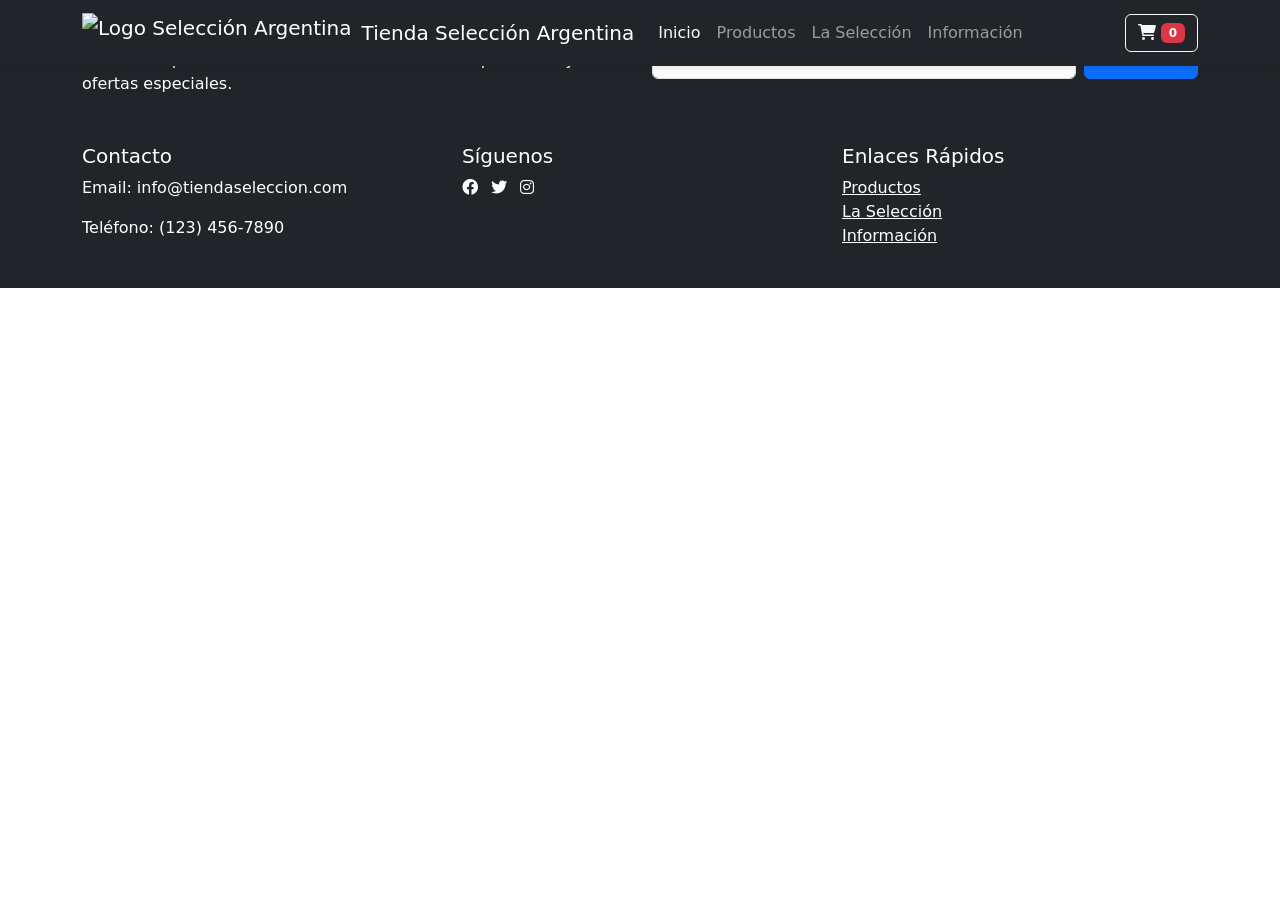
==== index2.html @ ad9b0e81 "Add files via upload Codigo de Header y Footer casi completos con un poco de avance con estilos de c" ====
<!DOCTYPE html>
<html lang="es">
<head>
    <meta charset="UTF-8">
    <meta name="viewport" content="width=device-width, initial-scale=1.0">
    <title>Tienda Selección Argentina</title>
    <link rel="icon" type="image/png" href="https://logodownload.org/wp-content/uploads/2016/11/argentina-national-football-team-logo-1-1.png">
    <link rel="stylesheet" href="style2.css">
    <link href="https://cdn.jsdelivr.net/npm/bootstrap@5.3.0/dist/css/bootstrap.min.css" rel="stylesheet">
    <link rel="stylesheet" href="https://cdnjs.cloudflare.com/ajax/libs/font-awesome/6.0.0/css/all.min.css">
</head>
<body>
    <!-- Codigo del Header -->
    <header class="fixed-header">
        <nav class="navbar navbar-expand-lg navbar-dark bg-dark">
            <div class="container">
                <a class="navbar-brand" href="#">
                    <img src="https://logodownload.org/wp-content/uploads/2016/11/argentina-national-football-team-logo-1-1.png" alt="Logo Selección Argentina">
                    <span>Tienda Selección Argentina</span>
                </a>
                <button class="navbar-toggler" type="button" data-bs-toggle="collapse" data-bs-target="#navbarNav">
                    <span class="navbar-toggler-icon"></span>
                </button>
                <div class="collapse navbar-collapse" id="navbarNav">
                    <ul class="navbar-nav me-auto">
                        <li class="nav-item">
                            <a class="nav-link active" href="#inicio">Inicio</a>
                        </li>
                        <li class="nav-item">
                            <a class="nav-link" href="#productos">Productos</a>
                        </li>
                        <li class="nav-item">
                            <a class="nav-link" href="#info-seleccion">La Selección</a>
                        </li>
                        <li class="nav-item">
                            <a class="nav-link" href="#info-tienda">Información</a>
                        </li>
                    </ul>
                    <div class="d-flex">
                        <button class="btn btn-outline-light" type="button" data-bs-toggle="modal" data-bs-target="#modal-carrito">
                            <i class="fas fa-shopping-cart"></i>
                            <span class="badge bg-danger" id="contador-carrito">0</span>
                        </button>
                    </div>
                </div>
            </div>
        </nav>
    </header>


    <!-- Codigo del Footer-->
    <footer class="bg-dark text-white">
        <div class="subscription-bar py-4">
            <div class="container">
                <div class="row align-items-center">
                    <div class="col-md-6">
                        <h5 class="mb-0">¿Quieres recibir nuestras novedades?</h5>
                        <p class="mb-0">Suscríbete para recibir información sobre nuevos productos y ofertas especiales.</p>
                    </div>
                    <div class="col-md-6">
                        <form class="subscription-form d-flex" id="formulario-suscripcion">
                            <input type="email" class="form-control" placeholder="Tu correo electrónico" required>
                            <button type="submit" class="btn btn-primary ms-2">Suscribirse</button>
                        </form>
                    </div>
                </div>
            </div>
        </div>

        <div class="footer-content py-4">
            <div class="container">
                <div class="row">
                    <div class="col-md-4">
                        <h5>Contacto</h5>
                        <p>Email: info@tiendaseleccion.com</p>
                        <p>Teléfono: (123) 456-7890</p>
                    </div>
                    <div class="col-md-4">
                        <h5>Síguenos</h5>
                        <div class="social-links">
                            <a href="#" class="text-white me-2"><i class="fab fa-facebook"></i></a>
                            <a href="#" class="text-white me-2"><i class="fab fa-twitter"></i></a>
                            <a href="#" class="text-white me-2"><i class="fab fa-instagram"></i></a>
                        </div>
                    </div>
                    <div class="col-md-4">
                        <h5>Enlaces Rápidos</h5>
                        <ul class="list-unstyled">
                            <li><a href="#productos" class="text-white">Productos</a></li>
                            <li><a href="#info-seleccion" class="text-white">La Selección</a></li>
                            <li><a href="#info-tienda" class="text-white">Información</a></li>
                        </ul>
                    </div>
                </div>
            </div>
        </div>
    </footer>



    <script src="https://cdn.jsdelivr.net/npm/bootstrap@5.3.0/dist/js/bootstrap.bundle.min.js"></script>
    <script src="javascript2.js"></script>
</body>
</html>
---- style2.css ----
.fixed-header {
    position: fixed;
    top: 0;
    left: 0;
    right: 0;
    z-index: 1030;
}

.navbar {
    background-color: rgba(33, 37, 41, 0.95) !important;
    backdrop-filter: blur(10px);
    box-shadow: 0 2px 10px rgba(0, 0, 0, 0.1);
}

.navbar-brand {
    display: flex;
    align-items: center;
    gap: 10px;
}

.navbar-brand img {
    height: 40px;
    width: auto;
}
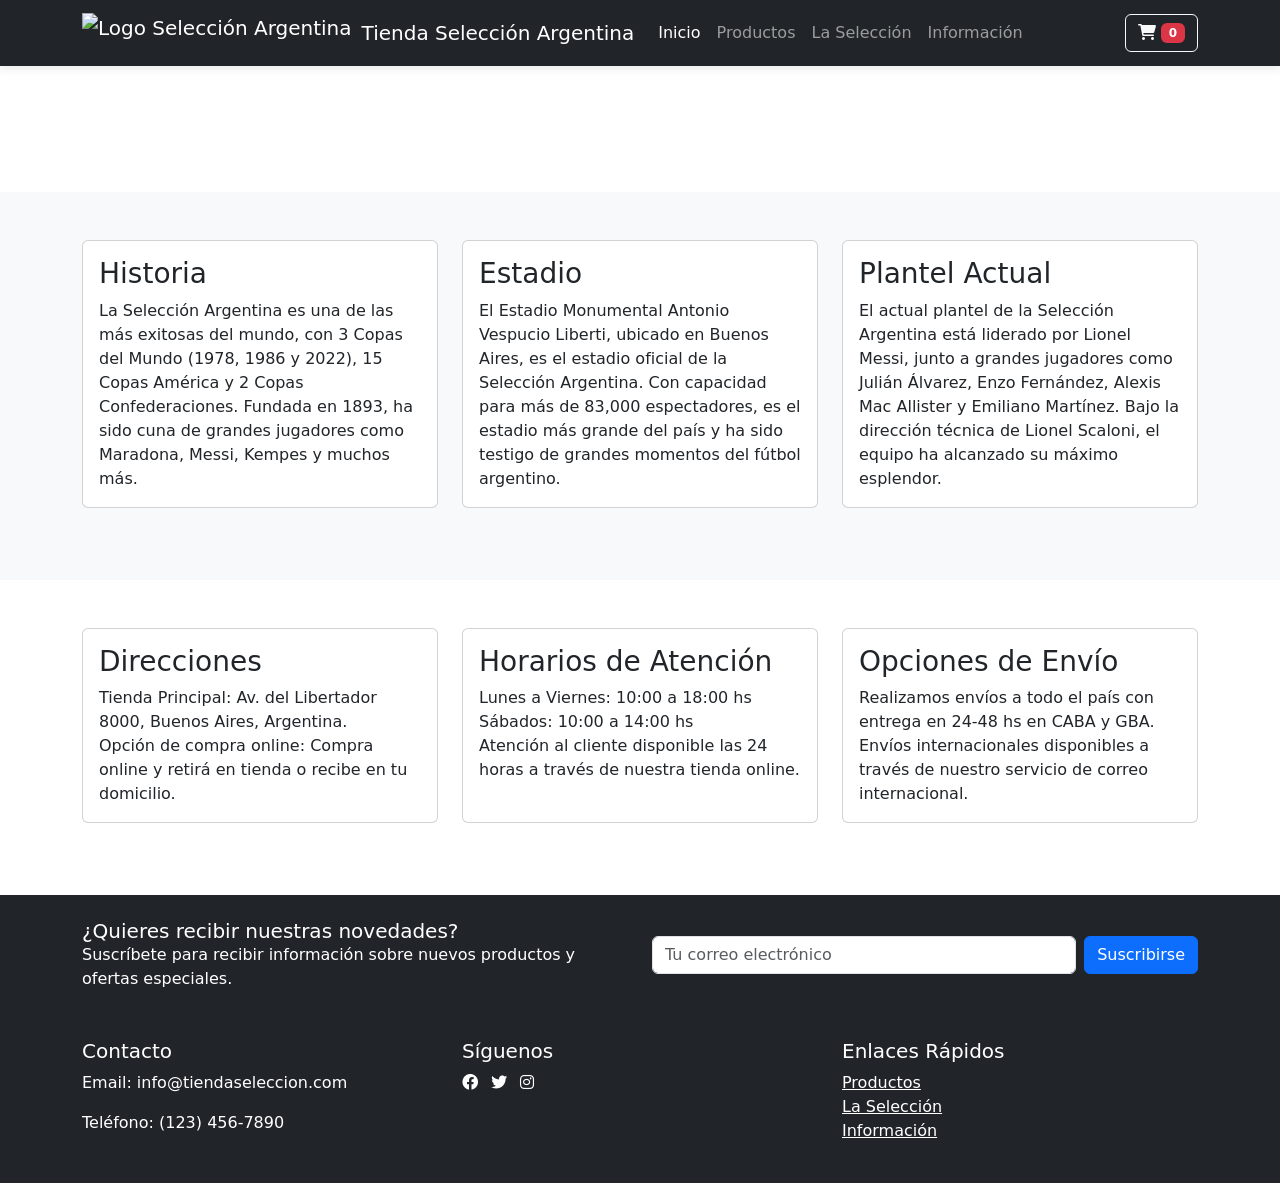
==== commit f3c57ec6: "Update index2.html (informacion tienda) Agregue la informacion sobre la tienda, agregue el html unic" ====
--- a/index2.html
+++ b/index2.html
@@ -47,58 +47,135 @@
         </nav>
     </header>
 
-
-    <!-- Codigo del Footer-->
-    <footer class="bg-dark text-white">
-        <div class="subscription-bar py-4">
+    <main>
+        <!-- Esta es la seccion del titulo de la pagina-->
+        <header id="inicio" class="hero-section">
+            <div class="container text-center text-white py-5">
+                <h1>Bienvenido a la Tienda Oficial de la Selección Argentina</h1>
+                <p>Encuentra toda la indumentaria oficial del campeón del mundo</p>
+            </div>
+        </header>
+        
+        <!-- Este codigo es la informacion sobre la tienda, tiene informacion sobre la seleccion y los datos de la tienda -->
+        <section id="info-seleccion" class="py-5 bg-light">
             <div class="container">
-                <div class="row align-items-center">
-                    <div class="col-md-6">
-                        <h5 class="mb-0">¿Quieres recibir nuestras novedades?</h5>
-                        <p class="mb-0">Suscríbete para recibir información sobre nuevos productos y ofertas especiales.</p>
+                <div class="row">
+                    <div class="col-md-4 mb-4">
+                        <div class="card h-100">
+                            <div class="card-body">
+                                <h3 class="card-title">Historia</h3>
+                                <p class="card-text">La Selección Argentina es una de las más exitosas del mundo, con 3 Copas del Mundo (1978, 1986 y 2022), 15 Copas América y 2 Copas Confederaciones. Fundada en 1893, ha sido cuna de grandes jugadores como Maradona, Messi, Kempes y muchos más.</p>
+                            </div>
+                        </div>
                     </div>
-                    <div class="col-md-6">
-                        <form class="subscription-form d-flex" id="formulario-suscripcion">
-                            <input type="email" class="form-control" placeholder="Tu correo electrónico" required>
-                            <button type="submit" class="btn btn-primary ms-2">Suscribirse</button>
-                        </form>
+                    <div class="col-md-4 mb-4">
+                        <div class="card h-100">
+                            <div class="card-body">
+                                <h3 class="card-title">Estadio</h3>
+                                <p class="card-text">El Estadio Monumental Antonio Vespucio Liberti, ubicado en Buenos Aires, es el estadio oficial de la Selección Argentina. Con capacidad para más de 83,000 espectadores, es el estadio más grande del país y ha sido testigo de grandes momentos del fútbol argentino.</p>
+                            </div>
+                        </div>
+                    </div>
+                    <div class="col-md-4 mb-4">
+                        <div class="card h-100">
+                            <div class="card-body">
+                                <h3 class="card-title">Plantel Actual</h3>
+                                <p class="card-text">El actual plantel de la Selección Argentina está liderado por Lionel Messi, junto a grandes jugadores como Julián Álvarez, Enzo Fernández, Alexis Mac Allister y Emiliano Martínez. Bajo la dirección técnica de Lionel Scaloni, el equipo ha alcanzado su máximo esplendor.</p>
+                            </div>
+                        </div>
                     </div>
                 </div>
             </div>
-        </div>
+        </section>
 
-        <div class="footer-content py-4">
+        <section id="info-tienda" class="py-5">
             <div class="container">
                 <div class="row">
-                    <div class="col-md-4">
-                        <h5>Contacto</h5>
-                        <p>Email: info@tiendaseleccion.com</p>
-                        <p>Teléfono: (123) 456-7890</p>
-                    </div>
-                    <div class="col-md-4">
-                        <h5>Síguenos</h5>
-                        <div class="social-links">
-                            <a href="#" class="text-white me-2"><i class="fab fa-facebook"></i></a>
-                            <a href="#" class="text-white me-2"><i class="fab fa-twitter"></i></a>
-                            <a href="#" class="text-white me-2"><i class="fab fa-instagram"></i></a>
+                    <div class="col-md-4 mb-4">
+                        <div class="card h-100">
+                            <div class="card-body">
+                                <h3 class="card-title">Direcciones</h3>
+                                <p class="card-text">Tienda Principal: Av. del Libertador 8000, Buenos Aires, Argentina.<br>
+                                Opción de compra online: Compra online y retirá en tienda o recibe en tu domicilio.</p>
+                            </div>
                         </div>
                     </div>
-                    <div class="col-md-4">
-                        <h5>Enlaces Rápidos</h5>
-                        <ul class="list-unstyled">
-                            <li><a href="#productos" class="text-white">Productos</a></li>
-                            <li><a href="#info-seleccion" class="text-white">La Selección</a></li>
-                            <li><a href="#info-tienda" class="text-white">Información</a></li>
-                        </ul>
+                    <div class="col-md-4 mb-4">
+                        <div class="card h-100">
+                            <div class="card-body">
+                                <h3 class="card-title">Horarios de Atención</h3>
+                                <p class="card-text">Lunes a Viernes: 10:00 a 18:00 hs<br>
+                                Sábados: 10:00 a 14:00 hs<br>
+                                Atención al cliente disponible las 24 horas a través de nuestra tienda online.</p>
+                            </div>
+                        </div>
+                    </div>
+                    <div class="col-md-4 mb-4">
+                        <div class="card h-100">
+                            <div class="card-body">
+                                <h3 class="card-title">Opciones de Envío</h3>
+                                <p class="card-text">Realizamos envíos a todo el país con entrega en 24-48 hs en CABA y GBA.<br>
+                                Envíos internacionales disponibles a través de nuestro servicio de correo internacional.</p>
+                            </div>
+                        </div>
                     </div>
                 </div>
             </div>
-        </div>
-    </footer>
+        </section>
+
+
+        <!-- Codigo del Footer-->
+        <footer class="bg-dark text-white">
+            <div class="subscription-bar py-4">
+                <div class="container">
+                    <div class="row align-items-center">
+                        <div class="col-md-6">
+                            <h5 class="mb-0">¿Quieres recibir nuestras novedades?</h5>
+                            <p class="mb-0">Suscríbete para recibir información sobre nuevos productos y ofertas especiales.</p>
+                        </div>
+                        <div class="col-md-6">
+                            <form class="subscription-form d-flex" id="formulario-suscripcion">
+                                <input type="email" class="form-control" placeholder="Tu correo electrónico" required>
+                                <button type="submit" class="btn btn-primary ms-2">Suscribirse</button>
+                            </form>
+                        </div>
+                    </div>
+                </div>
+            </div>
+
+            <div class="footer-content py-4">
+                <div class="container">
+                    <div class="row">
+                        <div class="col-md-4">
+                            <h5>Contacto</h5>
+                            <p>Email: info@tiendaseleccion.com</p>
+                            <p>Teléfono: (123) 456-7890</p>
+                        </div>
+                        <div class="col-md-4">
+                            <h5>Síguenos</h5>
+                            <div class="social-links">
+                                <a href="#" class="text-white me-2"><i class="fab fa-facebook"></i></a>
+                                <a href="#" class="text-white me-2"><i class="fab fa-twitter"></i></a>
+                                <a href="#" class="text-white me-2"><i class="fab fa-instagram"></i></a>
+                            </div>
+                        </div>
+                        <div class="col-md-4">
+                            <h5>Enlaces Rápidos</h5>
+                            <ul class="list-unstyled">
+                                <li><a href="#productos" class="text-white">Productos</a></li>
+                                <li><a href="#info-seleccion" class="text-white">La Selección</a></li>
+                                <li><a href="#info-tienda" class="text-white">Información</a></li>
+                            </ul>
+                        </div>
+                    </div>
+                </div>
+            </div>
+        </footer>
+    </main>
 
 
 
     <script src="https://cdn.jsdelivr.net/npm/bootstrap@5.3.0/dist/js/bootstrap.bundle.min.js"></script>
     <script src="javascript2.js"></script>
 </body>
-</html>+</html>
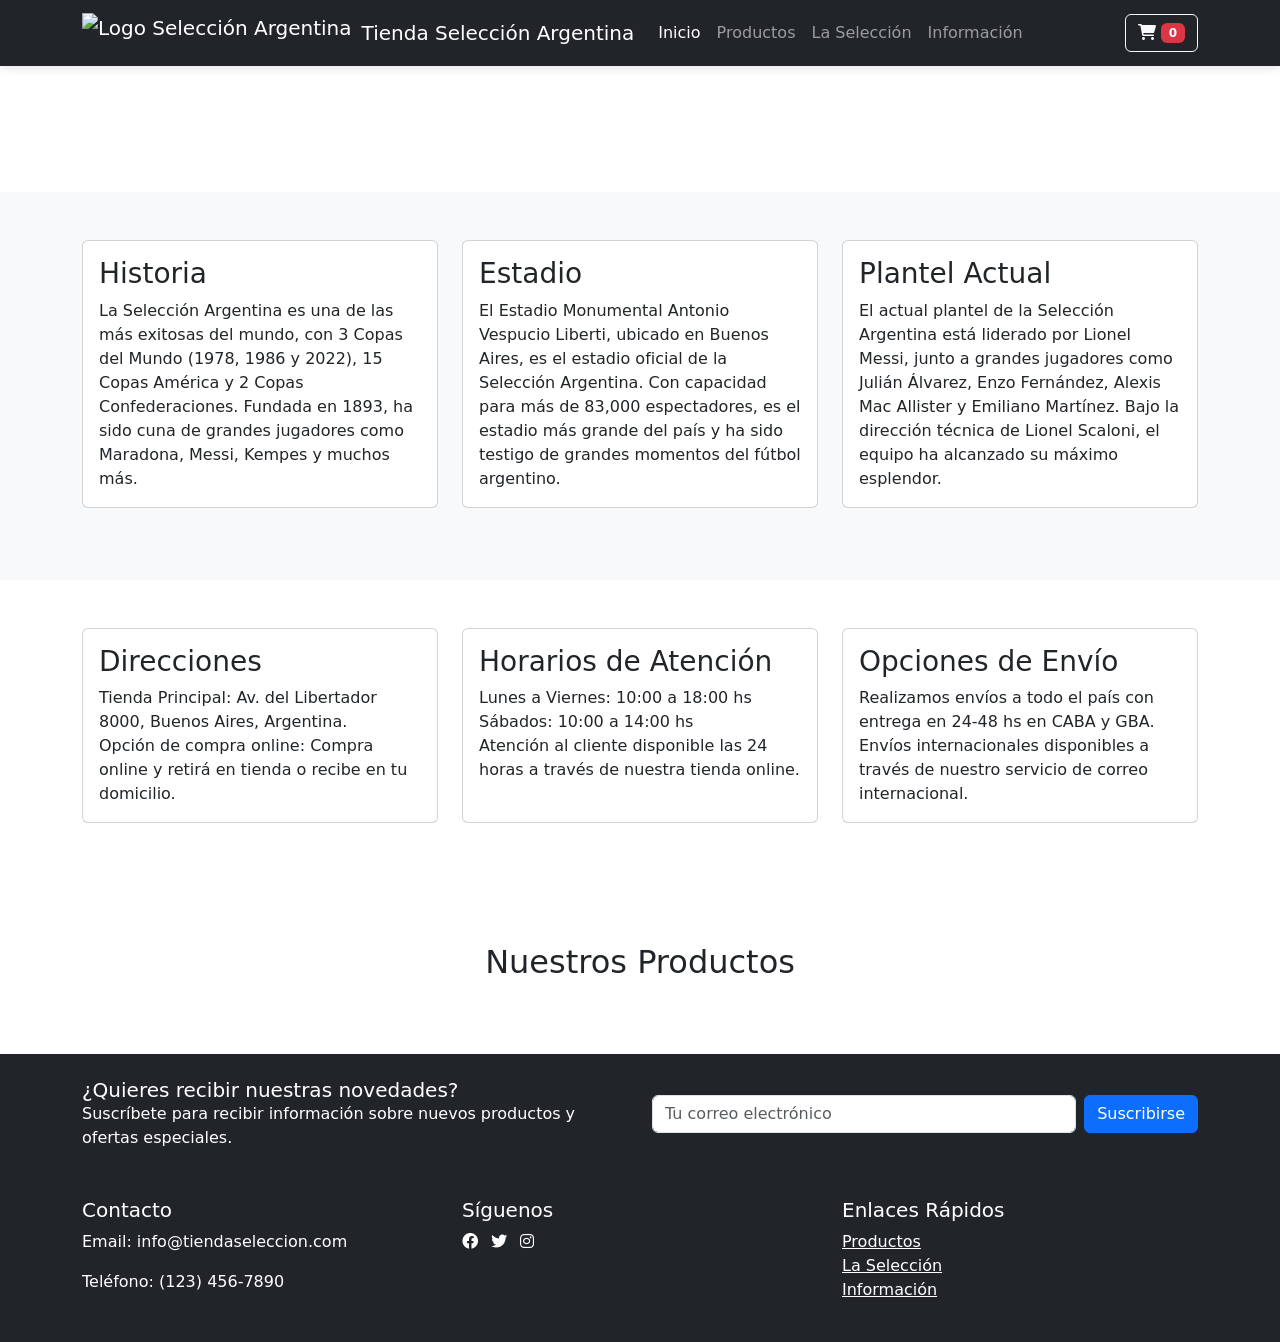
==== commit c94c0343: "Update index2.html Agregue la parte de los productos para que se vean en la pagina" ====
--- a/index2.html
+++ b/index2.html
@@ -123,6 +123,14 @@
             </div>
         </section>
 
+        <section id="productos" class="py-5">
+            <div class="container">
+                <h2 class="text-center mb-4">Nuestros Productos</h2>
+                <div class="row" id="contenedor-productos">
+                </div>
+            </div>
+        </section>
+
 
         <!-- Codigo del Footer-->
         <footer class="bg-dark text-white">
@@ -173,8 +181,6 @@
         </footer>
     </main>
 
-
-
     <script src="https://cdn.jsdelivr.net/npm/bootstrap@5.3.0/dist/js/bootstrap.bundle.min.js"></script>
     <script src="javascript2.js"></script>
 </body>
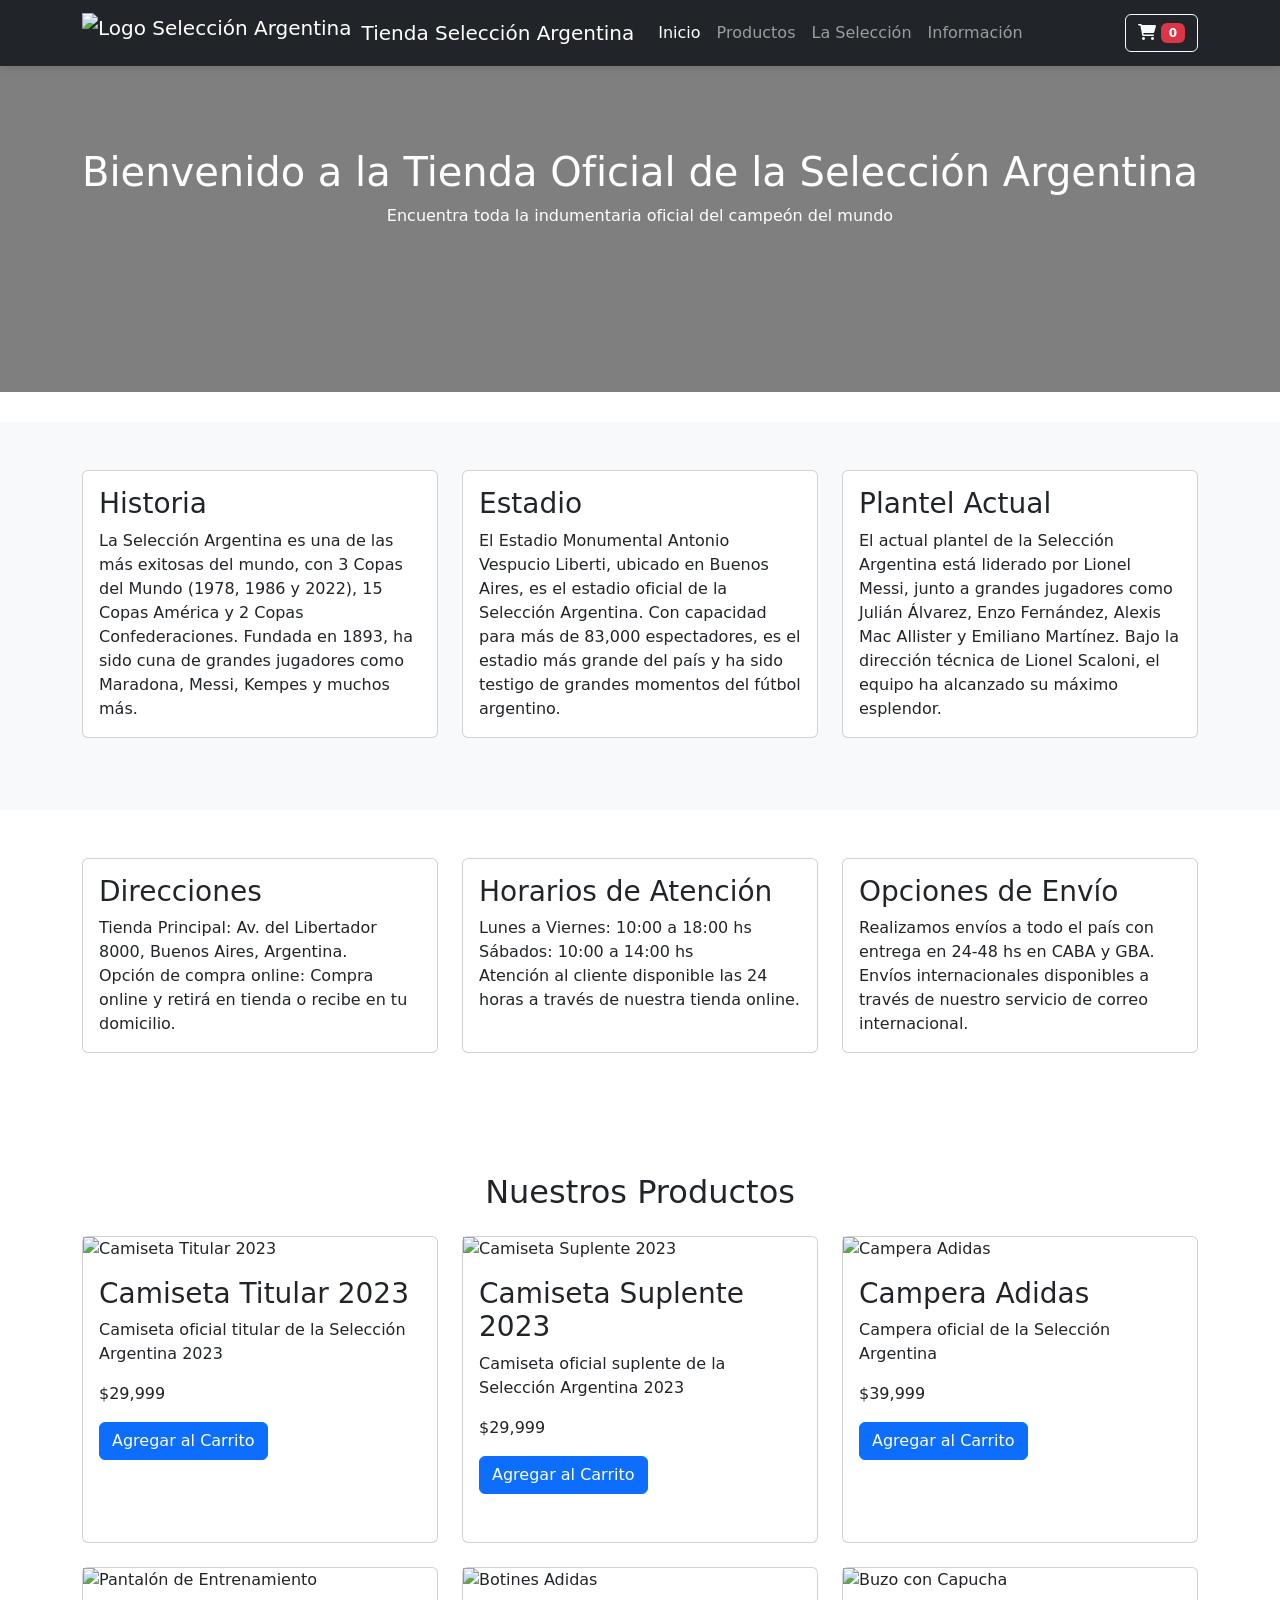
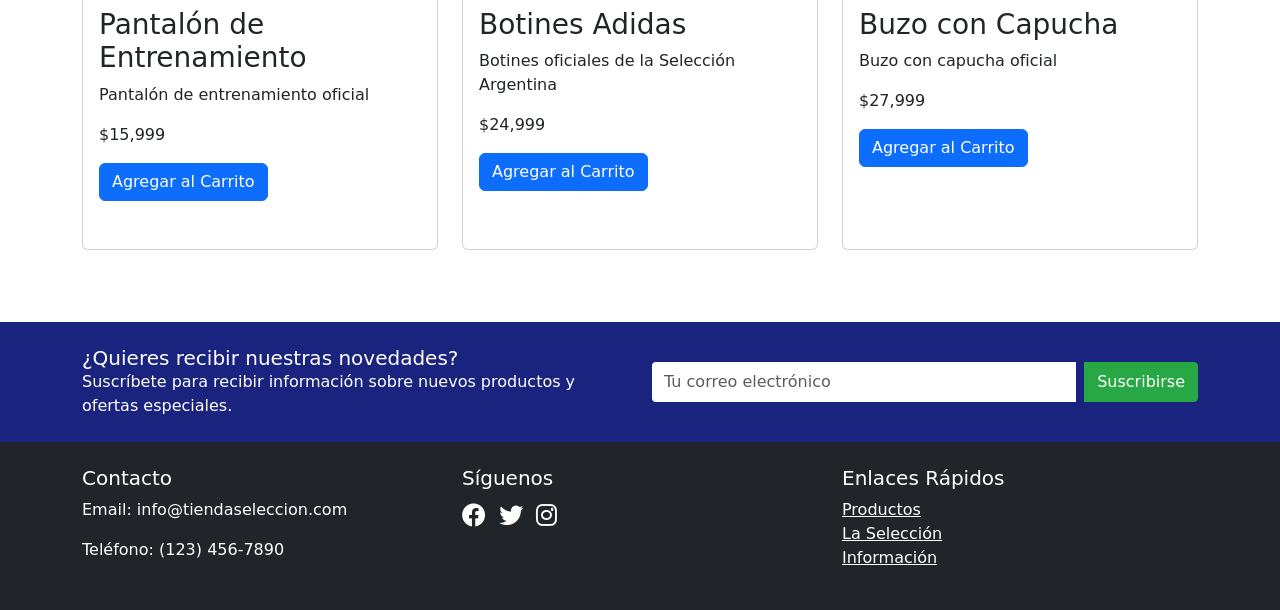
==== commit 461c76e4: "Update index2.html Agregue el carrito" ====
--- a/index2.html
+++ b/index2.html
@@ -181,6 +181,31 @@
         </footer>
     </main>
 
+     <!-- Codigo del Carrito  -->
+     <div class="modal fade" id="modal-carrito" tabindex="-1">
+        <div class="modal-dialog modal-lg">
+            <div class="modal-content">
+                <div class="modal-header">
+                    <h5 class="modal-title">Carrito de Compras</h5>
+                    <button type="button" class="btn-close" data-bs-dismiss="modal"></button>
+                </div>
+                <div class="modal-body">
+                    <div id="items-carrito">
+                    </div>
+                    <div class="text-end mt-3">
+                        <h4>Total: $<span id="total-carrito">0</span></h4>
+                    </div>
+                </div>
+                <div class="modal-footer">
+                    <button type="button" class="btn btn-secondary" data-bs-dismiss="modal">Cerrar</button>
+                    <button type="button" class="btn btn-primary" id="btn-comprar">Comprar</button>
+                </div>
+            </div>
+        </div>
+    </div>
+
+
+
     <script src="https://cdn.jsdelivr.net/npm/bootstrap@5.3.0/dist/js/bootstrap.bundle.min.js"></script>
     <script src="javascript2.js"></script>
 </body>
--- a/style2.css
+++ b/style2.css
@@ -21,4 +21,79 @@
 .navbar-brand img {
     height: 40px;
     width: auto;
-}+}
+
+html {
+    scroll-behavior: smooth;
+    scroll-padding-top: 76px;
+}
+
+body {
+    font-family: 'Arial', sans-serif;
+    padding-top: 76px;
+    margin: 0;
+}
+
+.subscription-bar {
+    background-color: #1a237e;
+    color: white;
+}
+
+.subscription-form {
+    max-width: 100%;
+}
+
+.subscription-form .form-control {
+    height: 40px;
+    border-radius: 4px 0 0 4px;
+    border: none;
+}
+
+.subscription-form .btn {
+    height: 40px;
+    border-radius: 0 4px 4px 0;
+    background-color: #28a745;
+    border-color: #28a745;
+}
+
+.subscription-form .btn:hover {
+    background-color: #218838;
+    border-color: #218838;
+}
+
+.footer-content {
+    background-color: #212529;
+}
+
+.social-links a {
+    font-size: 24px;
+    margin-right: 15px;
+    transition: color 0.3s ease;
+}
+
+.social-links a:hover {
+    color: #28a745 !important;
+}
+
+.hero-section {
+    background: linear-gradient(rgba(0, 0, 0, 0.5), rgba(0, 0, 0, 0.5));
+    background-size: cover;
+    background-position: center;
+    padding: 100px 0;
+    margin-top: -76px;
+    margin-bottom: 30px;
+}
+
+.btn-agregar {
+    background-color: #28a745;
+    color: white;
+    border: none;
+    padding: 8px 15px;
+    border-radius: 4px;
+    cursor: pointer;
+    transition: background-color 0.3s ease;
+}
+
+.btn-agregar:hover {
+    background-color: #218838;
+}
